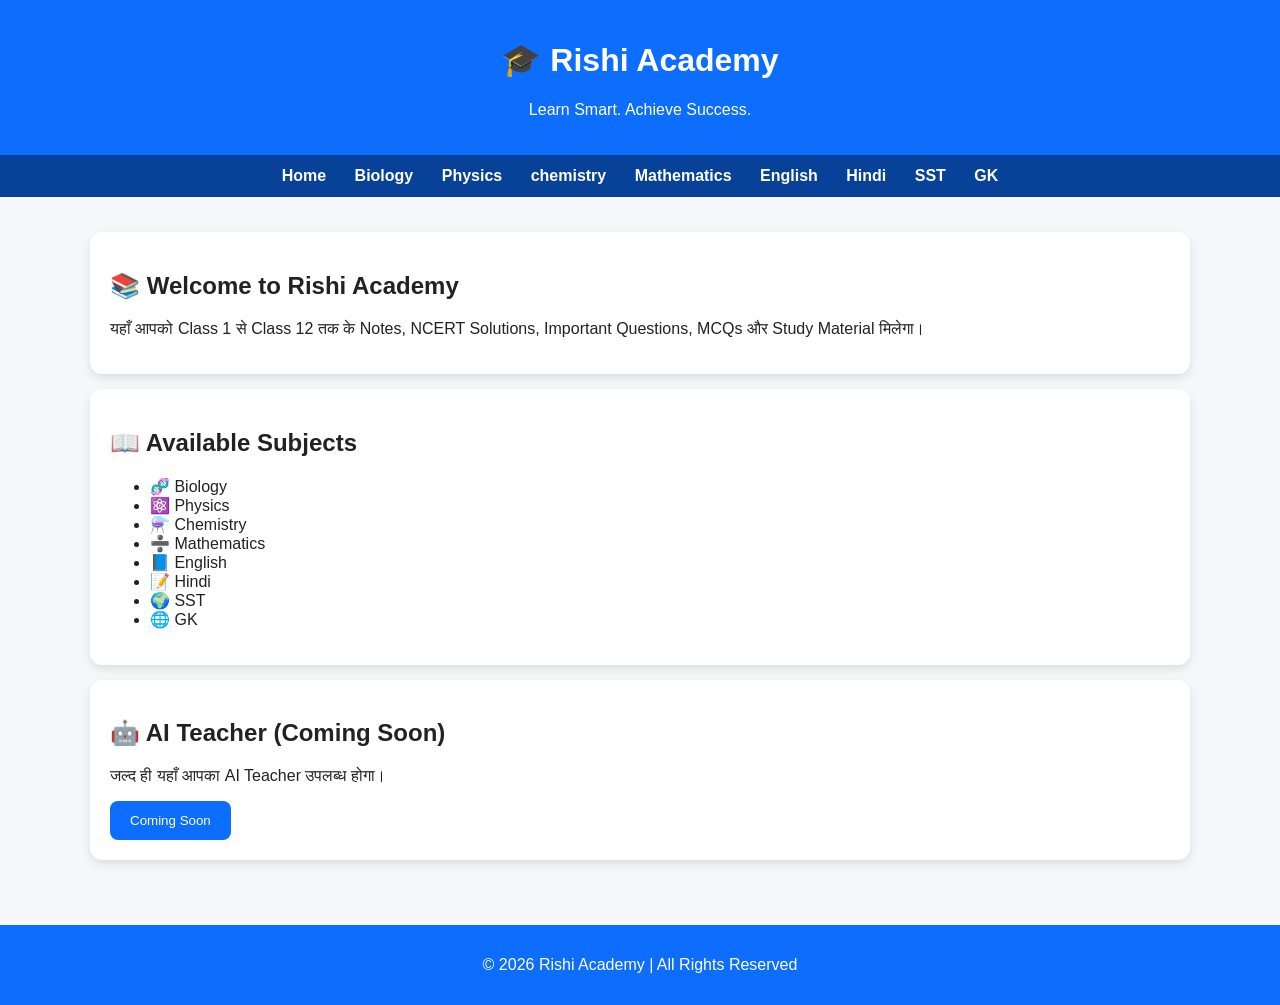
==== index.html @ 34429f4f "Update index.html" ====
<!DOCTYPE html>
<html lang="en">
<head>
    <meta charset="UTF-8">
    <meta name="viewport" content="width=device-width, initial-scale=1.0">
    <title>Rishi Academy</title>

    <link rel="stylesheet" href="style.css">
</head>
<body>

<header>
    <h1>🎓 Rishi Academy</h1>
    <p>Learn Smart. Achieve Success.</p>
</header>

<nav>
    <a href="#">Home</a>
    <a href="biology.html">Biology</a>
    <a href="physics.html">Physics</a>
    <a href="chemistry.html">chemistry</a>
    <a href="#">Mathematics</a>
    <a href="#">English</a>
    <a href="#">Hindi</a>
    <a href="#">SST</a>
    <a href="#">GK</a>
</nav>

<div class="container">

    <div class="card">
        <h2>📚 Welcome to Rishi Academy</h2>
        <p>
            यहाँ आपको Class 1 से Class 12 तक के Notes,
            NCERT Solutions, Important Questions,
            MCQs और Study Material मिलेगा।
        </p>
    </div>

    <div class="card">
        <h2>📖 Available Subjects</h2>
        <ul>
            <li>🧬 Biology</li>
            <li>⚛️ Physics</li>
            <li>⚗️ Chemistry</li>
            <li>➗ Mathematics</li>
            <li>📘 English</li>
            <li>📝 Hindi</li>
            <li>🌍 SST</li>
            <li>🌐 GK</li>
        </ul>
    </div>

    <div class="card">
        <h2>🤖 AI Teacher (Coming Soon)</h2>
        <p>
            जल्द ही यहाँ आपका AI Teacher उपलब्ध होगा।
        </p>

        <button>Coming Soon</button>
    </div>

</div>

<footer>
    <p>© 2026 Rishi Academy | All Rights Reserved</p>
</footer>

</body>
</html>
---- style.css ----
body {
    margin: 0;
    font-family: Arial, sans-serif;
    background: #f5f7fb;
    color: #222;
}

header {
    background: #0d6efd;
    color: white;
    text-align: center;
    padding: 20px;
}

nav {
    background: #084298;
    padding: 12px;
    text-align: center;
}

nav a {
    color: white;
    text-decoration: none;
    margin: 12px;
    font-weight: bold;
}

nav a:hover {
    color: yellow;
}

.container {
    width: 90%;
    max-width: 1100px;
    margin: auto;
    padding: 20px;
}

.card {
    background: white;
    border-radius: 12px;
    padding: 20px;
    margin: 15px 0;
    box-shadow: 0 4px 10px rgba(0,0,0,0.1);
}

button {
    background: #0d6efd;
    color: white;
    border: none;
    padding: 12px 20px;
    border-radius: 8px;
    cursor: pointer;
}

button:hover {
    background: #084298;
}

footer {
    background: #0d6efd;
    color: white;
    text-align: center;
    padding: 15px;
    margin-top: 30px;
}
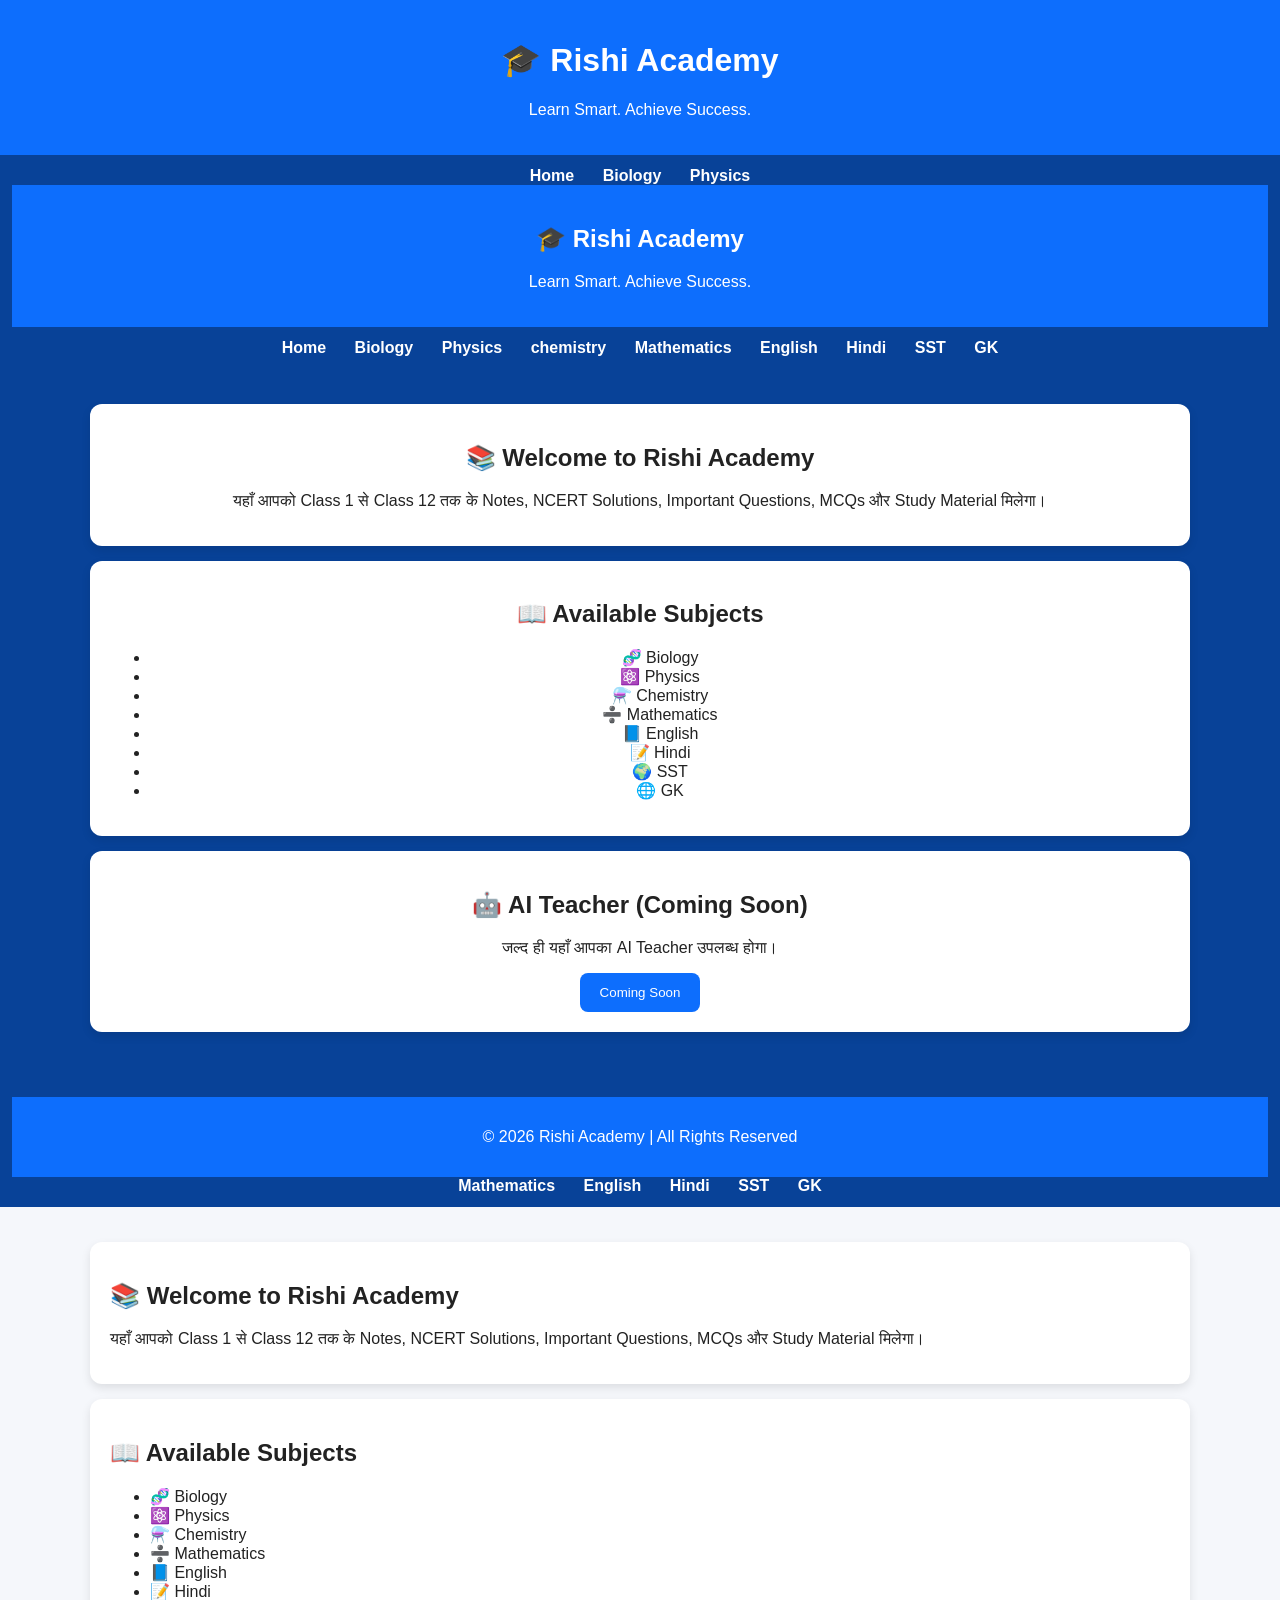
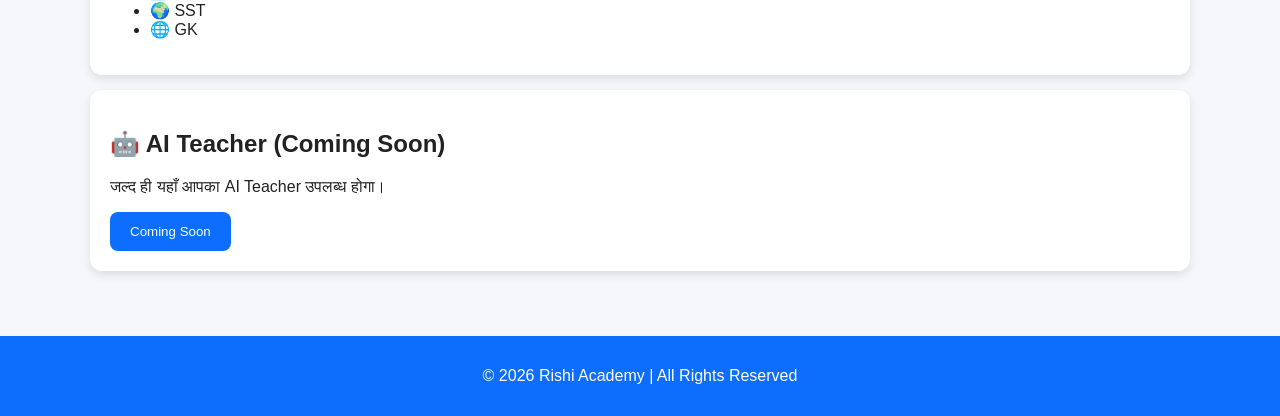
==== commit 3d3dde2d: "Update index.html" ====
--- a/index.html
+++ b/index.html
@@ -1,4 +1,24 @@
 <!DOCTYPE html>
+<html lang="en">
+<head>
+    <meta charset="UTF-8">
+    <meta name="viewport" content="width=device-width, initial-scale=1.0">
+    <title>Rishi Academy</title>
+
+    <link rel="stylesheet" href="style.css">
+</head>
+<body>
+
+<header>
+    <h1>🎓 Rishi Academy</h1>
+    <p>Learn Smart. Achieve Success.</p>
+</header>
+
+<nav>
+    <a href="#">Home</a>
+    <a href="biology.html">Biology</a>
+    <a href="physics.html">Physics</a>
+     <!DOCTYPE html>
 <html lang="en">
 <head>
     <meta charset="UTF-8">
@@ -68,3 +88,52 @@
 
 </body>
 </html>
+    <a href="#">Mathematics</a>
+    <a href="#">English</a>
+    <a href="#">Hindi</a>
+    <a href="#">SST</a>
+    <a href="#">GK</a>
+</nav>
+
+<div class="container">
+
+    <div class="card">
+        <h2>📚 Welcome to Rishi Academy</h2>
+        <p>
+            यहाँ आपको Class 1 से Class 12 तक के Notes,
+            NCERT Solutions, Important Questions,
+            MCQs और Study Material मिलेगा।
+        </p>
+    </div>
+
+    <div class="card">
+        <h2>📖 Available Subjects</h2>
+        <ul>
+            <li>🧬 Biology</li>
+            <li>⚛️ Physics</li>
+            <li>⚗️ Chemistry</li>
+            <li>➗ Mathematics</li>
+            <li>📘 English</li>
+            <li>📝 Hindi</li>
+            <li>🌍 SST</li>
+            <li>🌐 GK</li>
+        </ul>
+    </div>
+
+    <div class="card">
+        <h2>🤖 AI Teacher (Coming Soon)</h2>
+        <p>
+            जल्द ही यहाँ आपका AI Teacher उपलब्ध होगा।
+        </p>
+
+        <button>Coming Soon</button>
+    </div>
+
+</div>
+
+<footer>
+    <p>© 2026 Rishi Academy | All Rights Reserved</p>
+</footer>
+
+</body>
+</html>
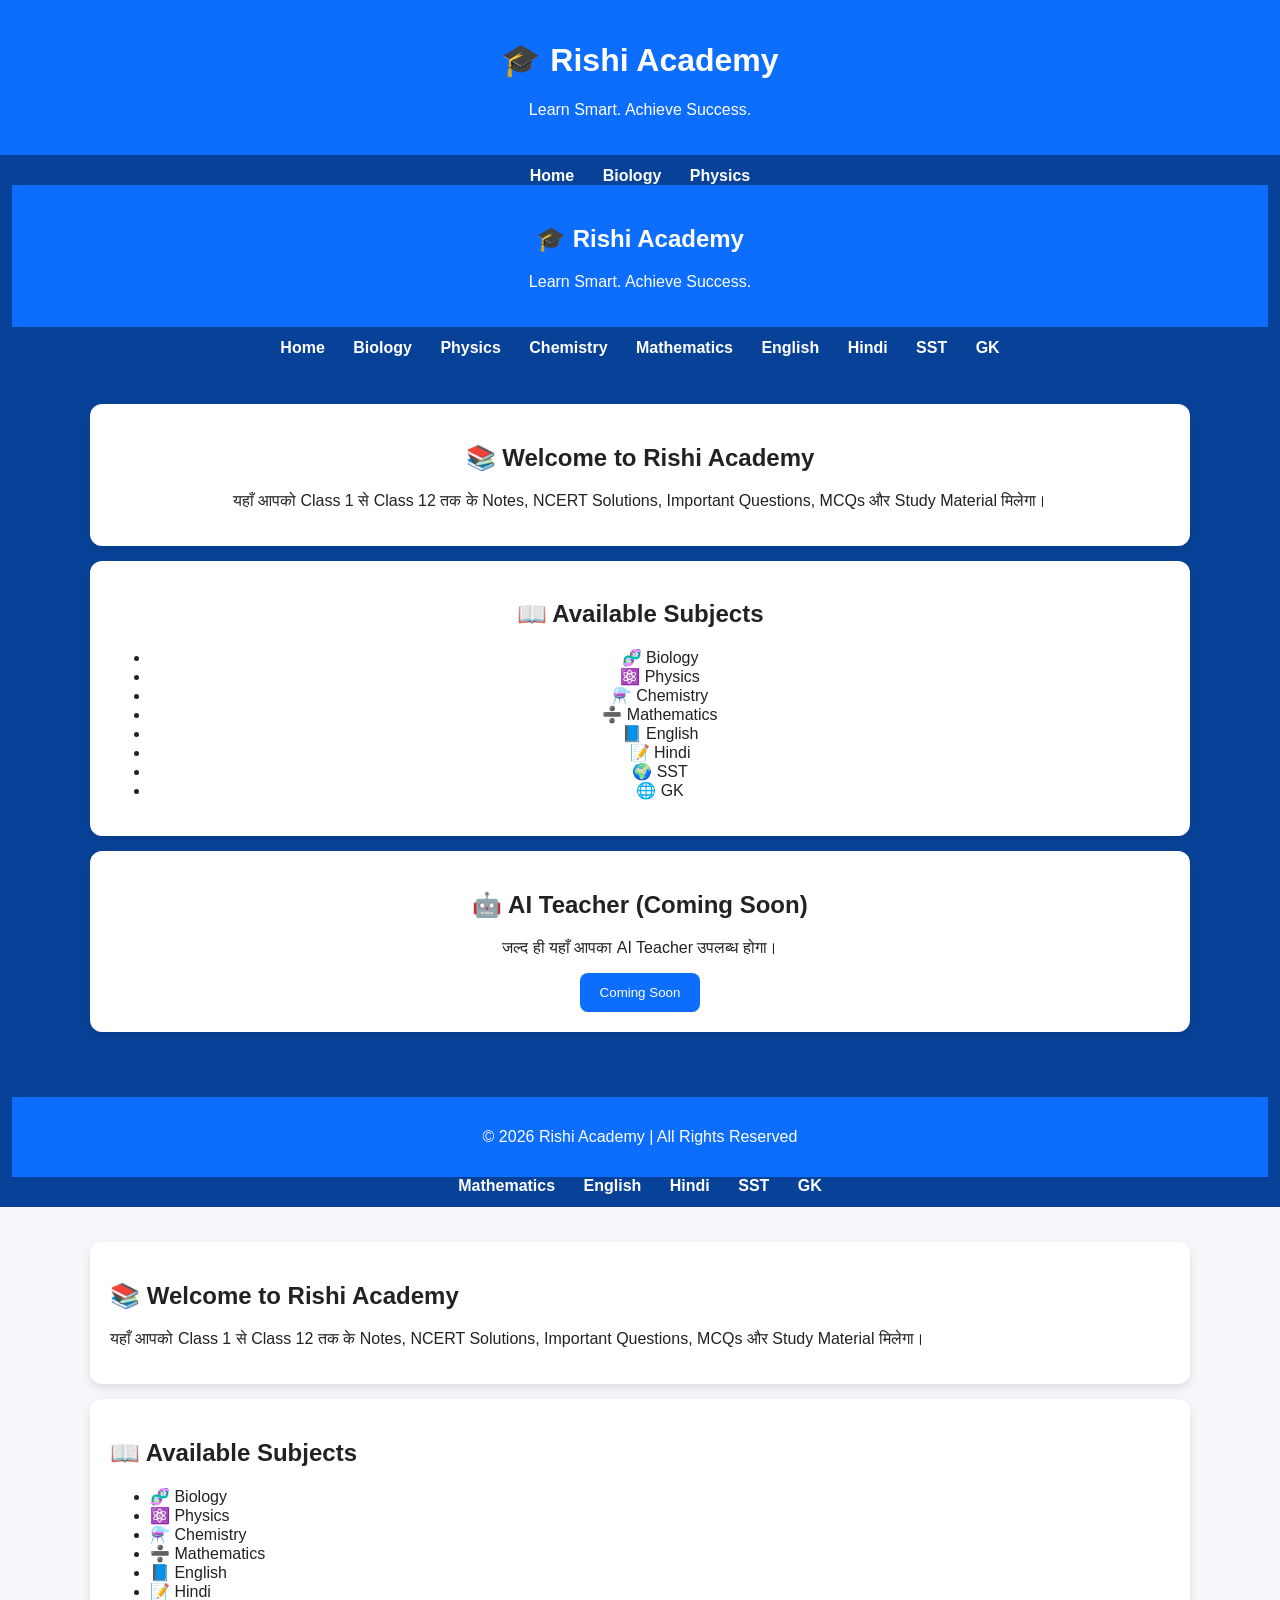
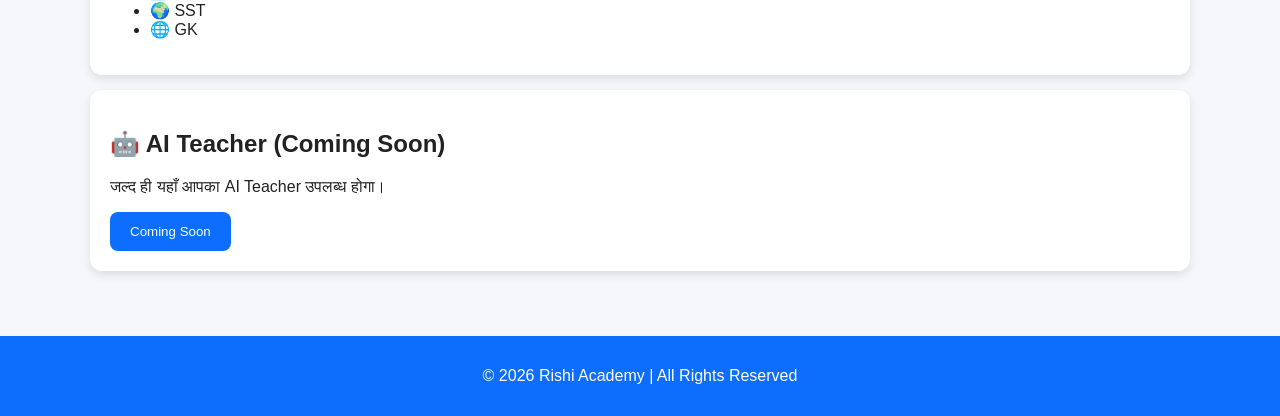
==== commit 1e046359: "Update index.html" ====
--- a/index.html
+++ b/index.html
@@ -38,7 +38,7 @@
     <a href="#">Home</a>
     <a href="biology.html">Biology</a>
     <a href="physics.html">Physics</a>
-    <a href="chemistry.html">chemistry</a>
+    <a href="chemistry.html">Chemistry</a>
     <a href="#">Mathematics</a>
     <a href="#">English</a>
     <a href="#">Hindi</a>
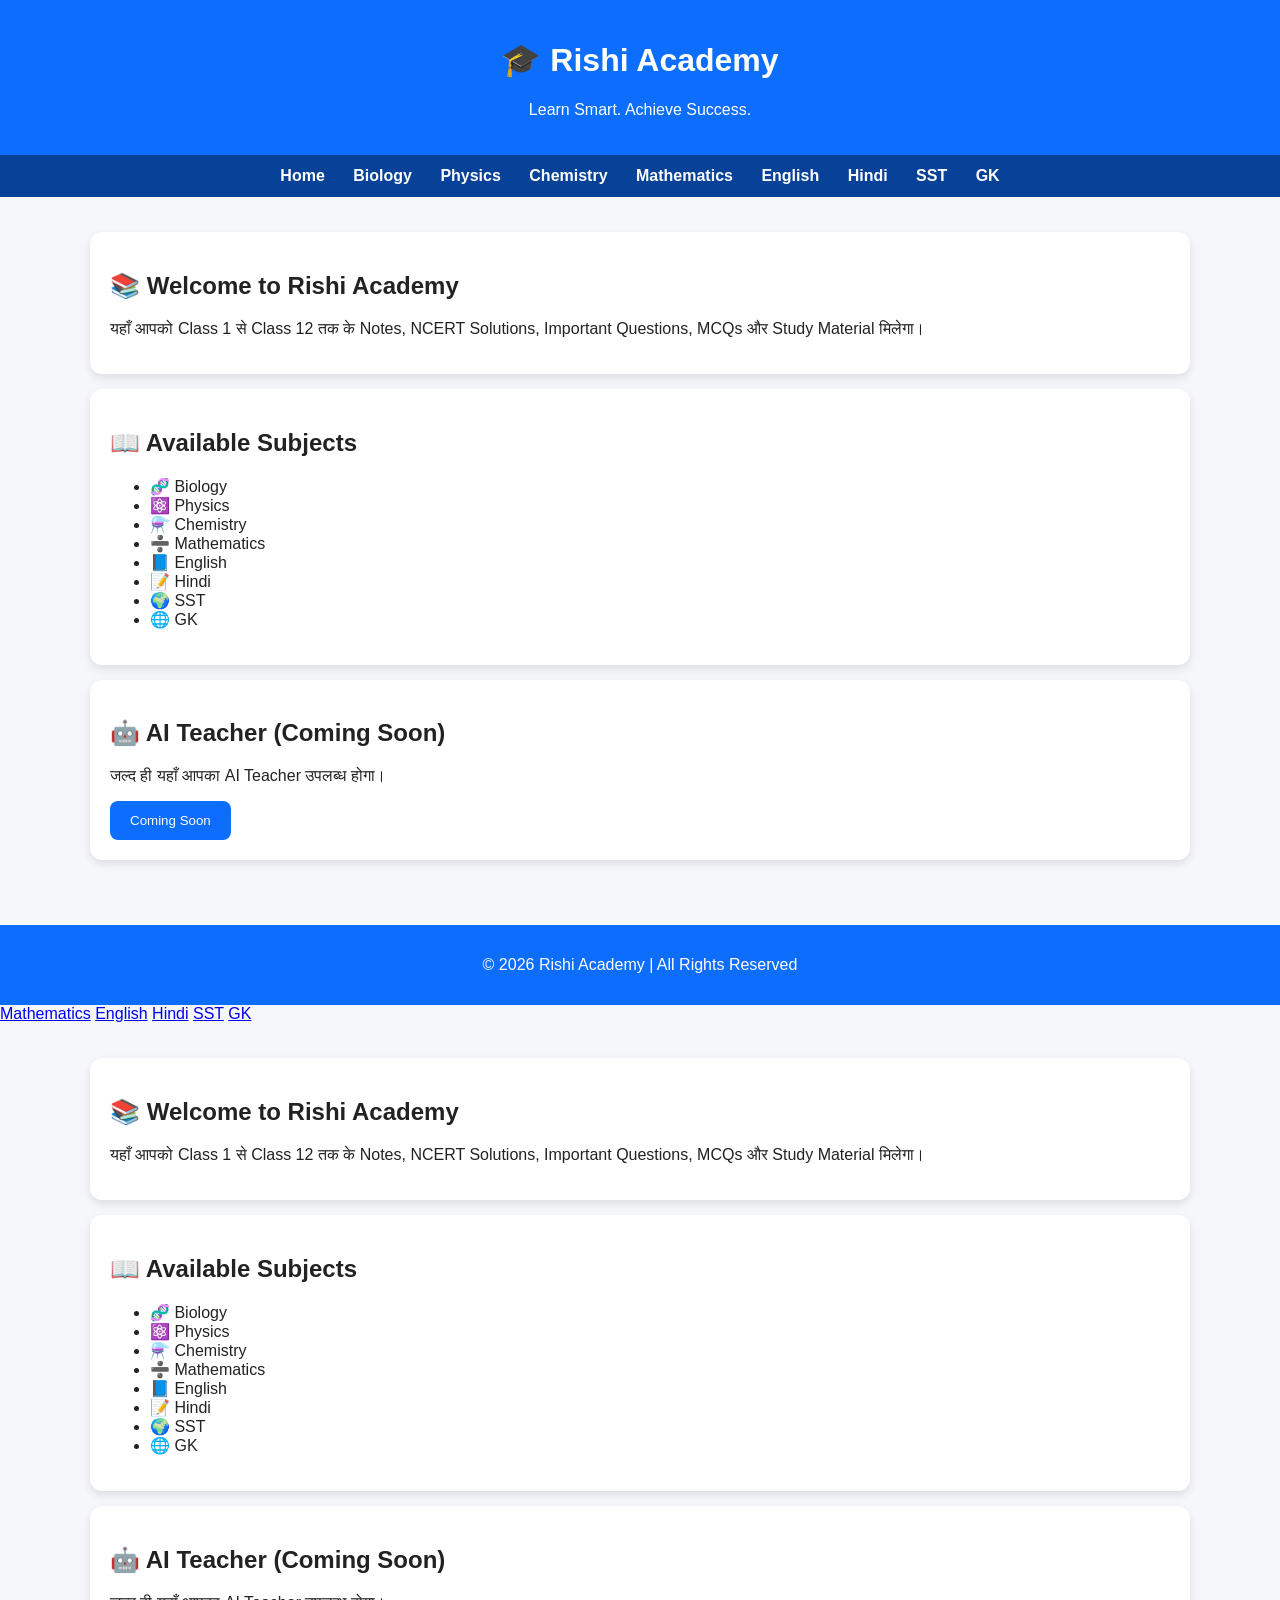
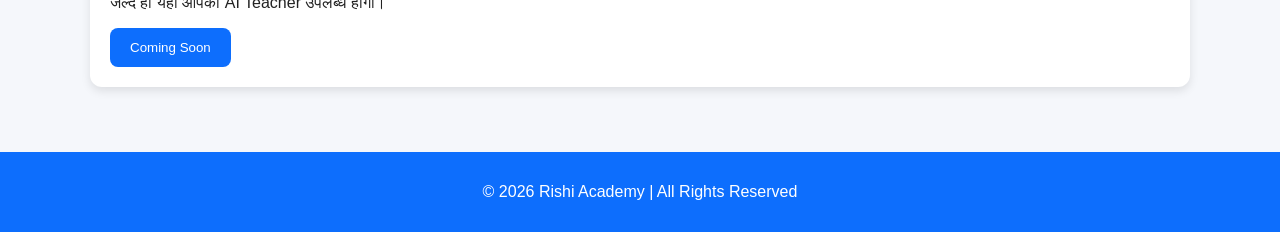
==== commit 54034915: "Update index.html" ====
--- a/index.html
+++ b/index.html
@@ -1,23 +1,4 @@
-<!DOCTYPE html>
-<html lang="en">
-<head>
-    <meta charset="UTF-8">
-    <meta name="viewport" content="width=device-width, initial-scale=1.0">
-    <title>Rishi Academy</title>
 
-    <link rel="stylesheet" href="style.css">
-</head>
-<body>
-
-<header>
-    <h1>🎓 Rishi Academy</h1>
-    <p>Learn Smart. Achieve Success.</p>
-</header>
-
-<nav>
-    <a href="#">Home</a>
-    <a href="biology.html">Biology</a>
-    <a href="physics.html">Physics</a>
      <!DOCTYPE html>
 <html lang="en">
 <head>
@@ -39,8 +20,8 @@
     <a href="biology.html">Biology</a>
     <a href="physics.html">Physics</a>
     <a href="chemistry.html">Chemistry</a>
-    <a href="#">Mathematics</a>
-    <a href="#">English</a>
+    <a href="mathematics.html">Mathematics</a>
+    <a href="english.html">English</a>
     <a href="#">Hindi</a>
     <a href="#">SST</a>
     <a href="#">GK</a>
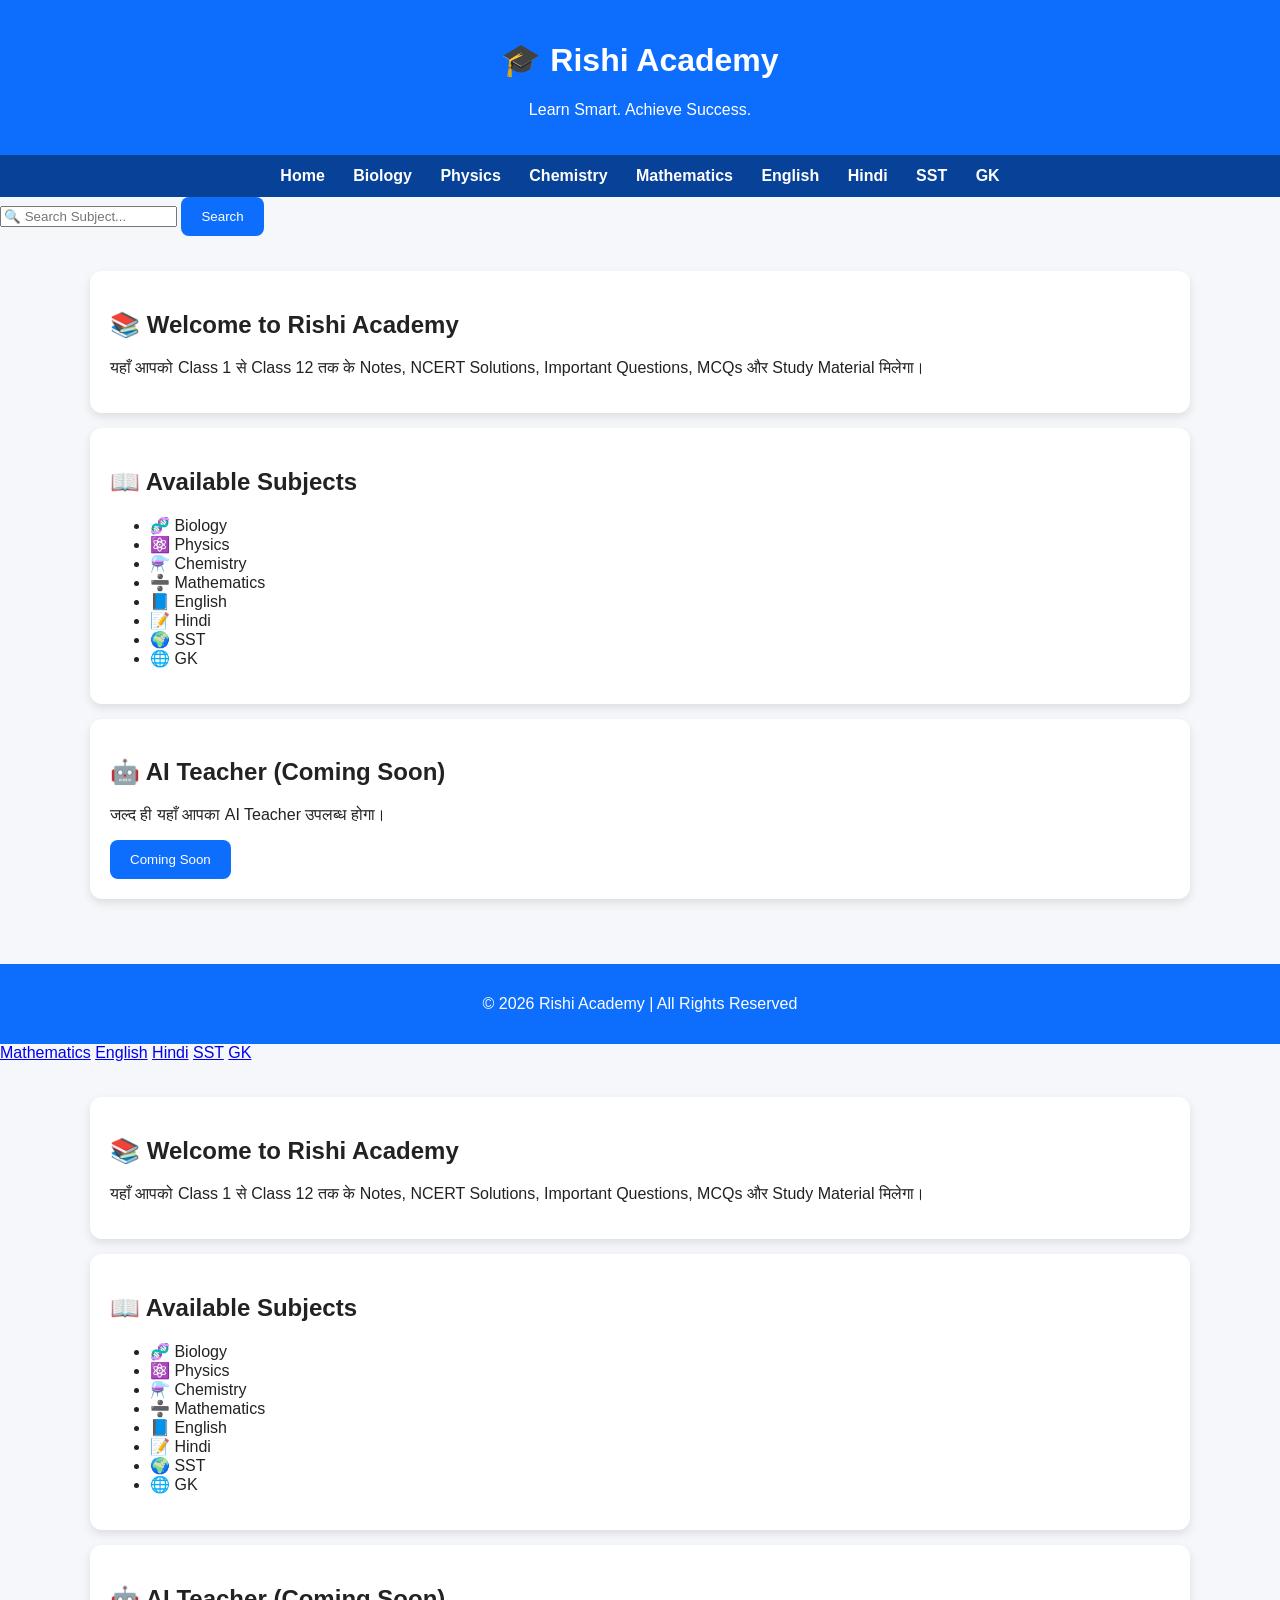
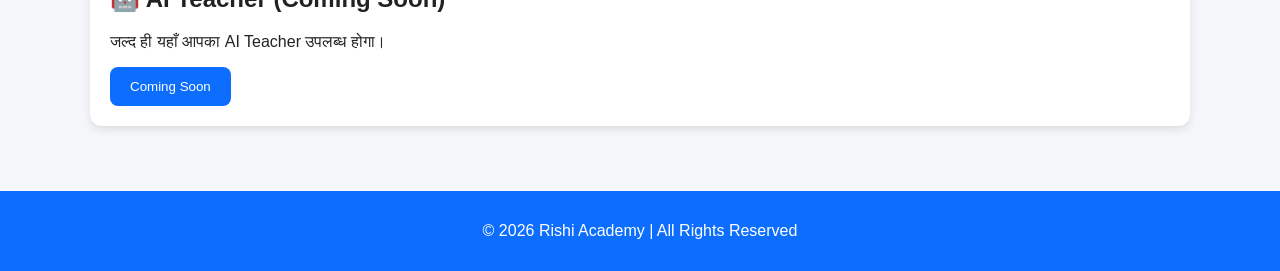
==== commit 5eba7ea4: "Update index.html" ====
--- a/index.html
+++ b/index.html
@@ -26,7 +26,10 @@
     <a href="#">SST</a>
     <a href="#">GK</a>
 </nav>
-
+<div class="search-box">
+    <input type="text" id="searchInput" placeholder="🔍 Search Subject...">
+    <button onclick="searchSubject()">Search</button>
+</div>
 <div class="container">
 
     <div class="card">
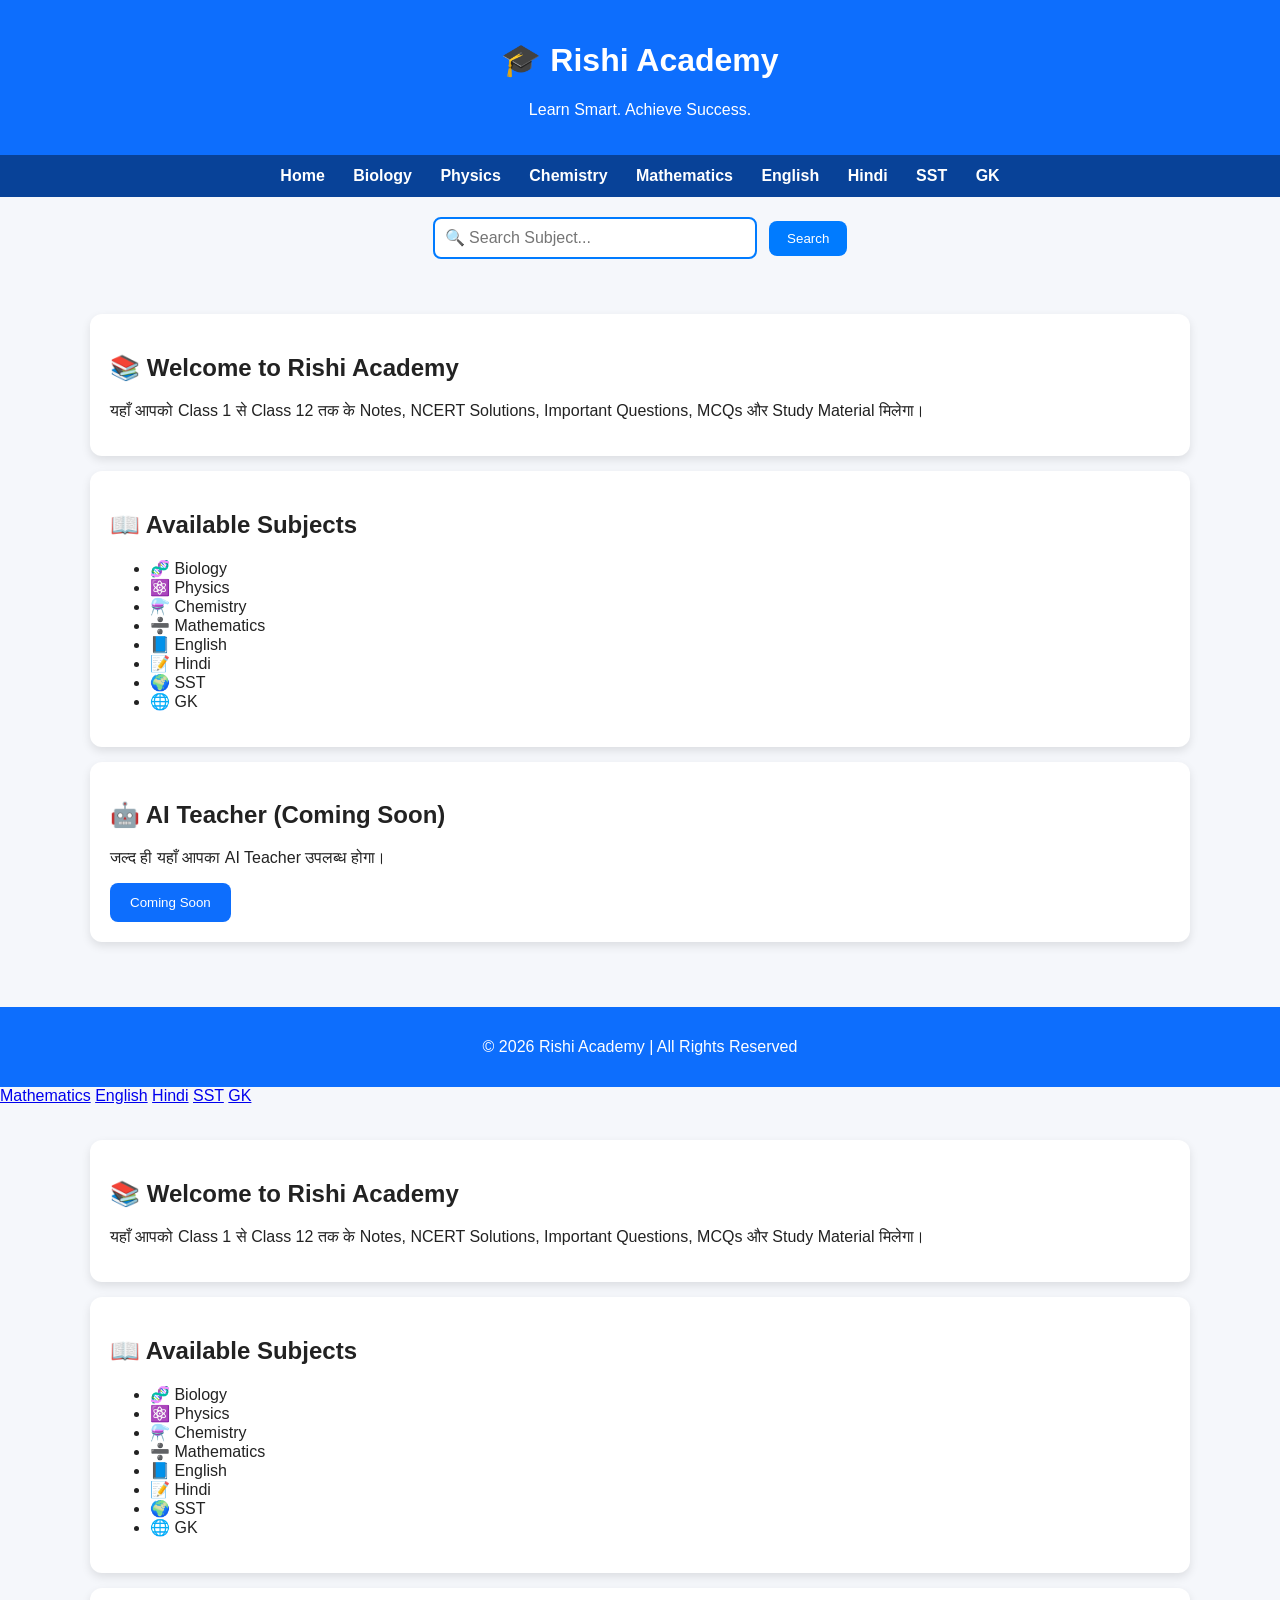
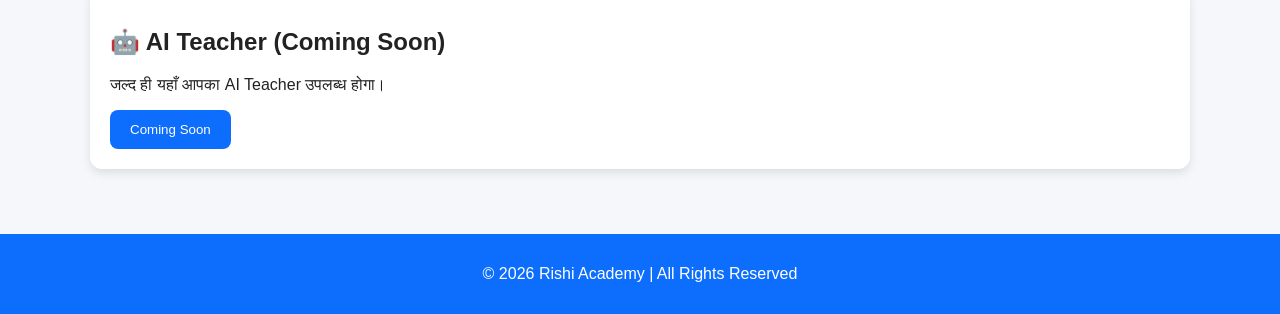
==== commit 7428b8de: "Update index.html" ====
--- a/index.html
+++ b/index.html
@@ -118,6 +118,29 @@
 <footer>
     <p>© 2026 Rishi Academy | All Rights Reserved</p>
 </footer>
+<script>
+function searchSubject() {
+    let input = document.getElementById("searchInput").value.toLowerCase();
 
+    if(input.includes("biology")){
+        window.location.href="biology.html";
+    }
+    else if(input.includes("physics")){
+        window.location.href="physics.html";
+    }
+    else if(input.includes("chemistry")){
+        window.location.href="chemistry.html";
+    }
+    else if(input.includes("math")){
+        window.location.href="mathematics.html";
+    }
+    else if(input.includes("english")){
+        window.location.href="english.html";
+    }
+    else{
+        alert("Subject not found!");
+    }
+}
+</script>
 </body>
 </html>
--- a/style.css
+++ b/style.css
@@ -11,7 +11,33 @@
     text-align: center;
     padding: 20px;
 }
+.search-box{
+    text-align:center;
+    margin:20px;
+}
 
+.search-box input{
+    width:300px;
+    max-width:80%;
+    padding:10px;
+    font-size:16px;
+    border:2px solid #007BFF;
+    border-radius:8px;
+}
+
+.search-box button{
+    padding:10px 18px;
+    margin-left:8px;
+    background:#007BFF;
+    color:white;
+    border:none;
+    border-radius:8px;
+    cursor:pointer;
+}
+
+.search-box button:hover{
+    background:#0056b3;
+}
 nav {
     background: #084298;
     padding: 12px;
